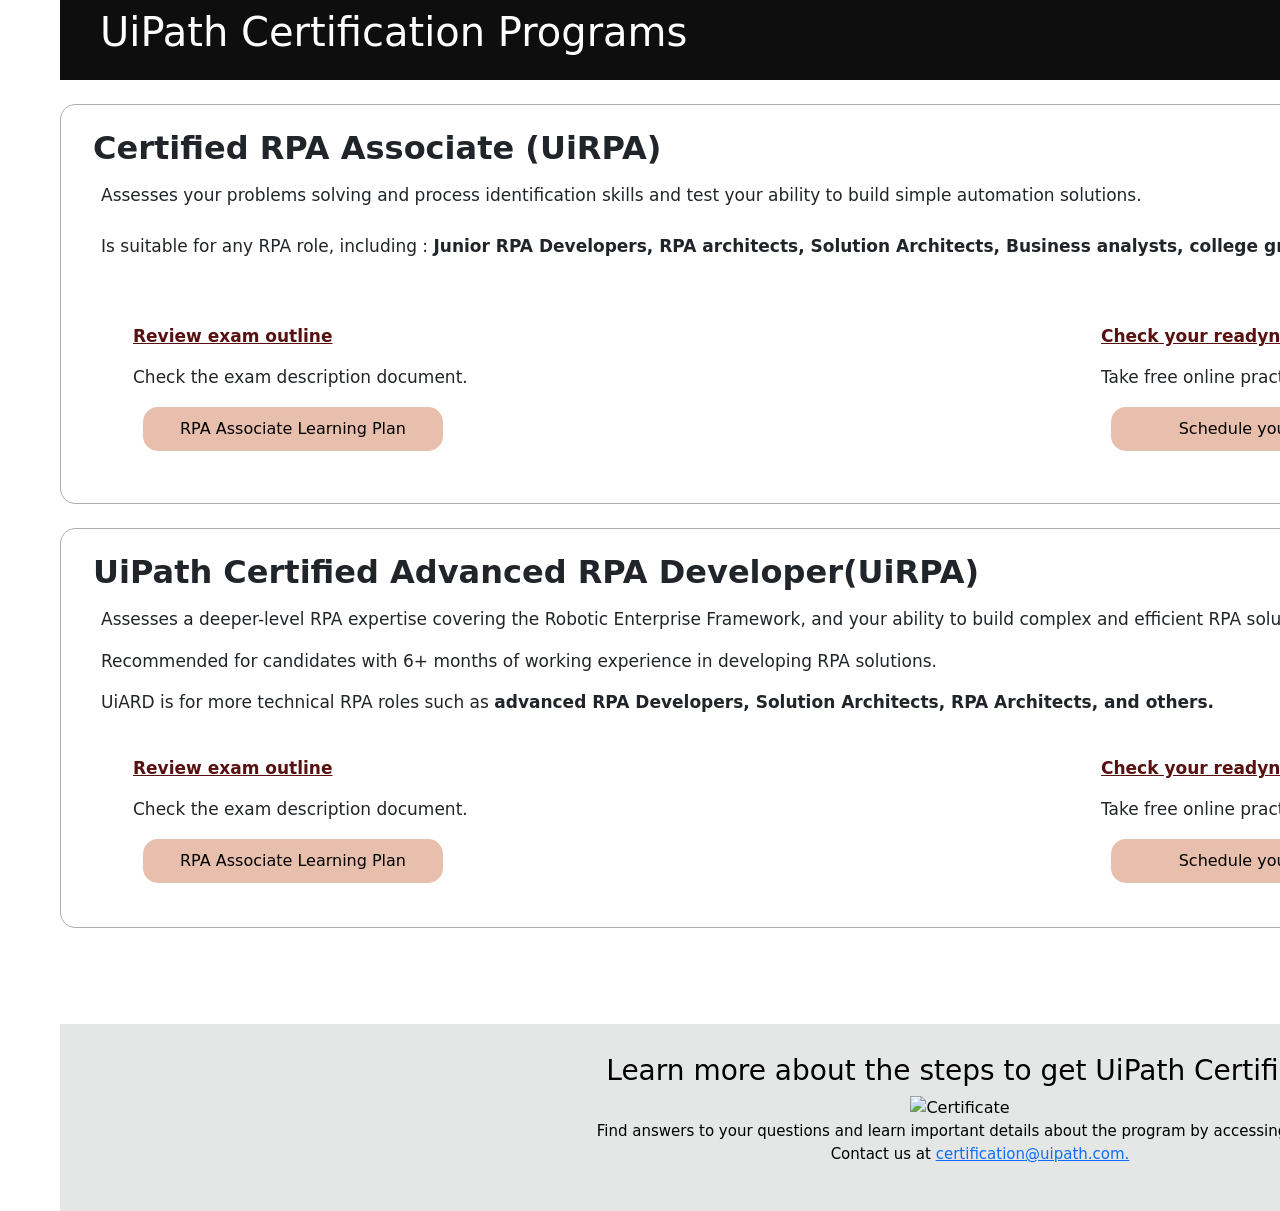
==== index.html @ 58a6d0c1 "Renamed .html page to index.html" ====
<!DOCTYPE html>
<html>
    <head>
        <title>Certification</title>

        <link href="https://cdn.jsdelivr.net/npm/bootstrap@5.1.3/dist/css/bootstrap.min.css" rel="stylesheet" integrity="sha384-1BmE4kWBq78iYhFldvKuhfTAU6auU8tT94WrHftjDbrCEXSU1oBoqyl2QvZ6jIW3" crossorigin="anonymous" />

        <link rel="stylesheet" href="CertPage.css" />
        <meta charset="utf-8" />
        <meta name="viewport" content="width=device-width, initial-scale=1" />
    </head>
    <body>
        <div class="header">
            <h1>
                <ul>
                    UiPath Certification Programs
                </ul>
            </h1>
        </div>
        <br />
        <div class="exam1">
            <br />
            <h2>
                <ul>
                    <b>Certified RPA Associate (UiRPA)</b>
                </ul>
            </h2>
            <p>
                Assesses your problems solving and process identification skills and test your ability to build simple automation solutions.
                <br />
                <br />
                Is suitable for any RPA role, including : <b>Junior RPA Developers, RPA architects, Solution Architects, Business analysts, college graduates and others.</b>
            </p>
            <br />
            <div class="plan1">
                <ul>
                    <br />
                    <p style="color: rgb(88, 17, 17);">
                        <b><u>Review exam outline</u></b>
                    </p>
                    <p>Check the exam description document.</p>
                    <div>
                        <a class="button b1" href="#p1">RPA Associate Learning Plan</a>
                    </div>
                </ul>
            </div>
            <div id="p1" class="overlay">
                <div class="popup">
                    <h2>Exam details</h2>
                    <a class="close" href="#">&times;</a>
                    <div class="content">
                        These are exam details!
                    </div>
                </div>
            </div>
            <div class="schedule1">
                <br />
                <p style="color: rgb(88, 17, 17);">
                    <b><u>Check your readyness</u></b>
                </p>
                <p>Take free online practice test</p>
                <div>
                    <a class="button b2" href="#p2">Schedule your Exam</a>
                </div>
                <div id="p2" class="overlay">
                    <div class="popup">
                        <h2>Exam Schedule</h2>
                        <a class="close" href="#">&times;</a>
                        <div class="content">
                            <p>&#9201; 12:30</p>
                            This is the exam Schedule!
                        </div>
                    </div>
                </div>
            </div>
        </div>
        <br />
        <div class="exam2">
            <div>
                <br />
                <h2>
                    <ul>
                        <b>UiPath Certified Advanced RPA Developer(UiRPA)</b>
                    </ul>
                </h2>
                <p>
                    Assesses a deeper-level RPA expertise covering the Robotic Enterprise Framework, and your ability to build complex and efficient RPA solutions independently.
                </p>
                <p>Recommended for candidates with 6+ months of working experience in developing RPA solutions.</p>
                <p>UiARD is for more technical RPA roles such as <b>advanced RPA Developers, Solution Architects, RPA Architects, and others.</b></p>
            </div>
            <div class="plan2">
                <ul>
                    <br />
                    <p style="color: rgb(88, 17, 17);">
                        <b><u>Review exam outline</u></b>
                    </p>
                    <p>Check the exam description document.</p>
                    <div>
                        <a class="button b3" href="#p3">RPA Associate Learning Plan</a>
                    </div>
                </ul>
            </div>
            <div id="p3" class="overlay">
                <div class="popup">
                    <h2>Exam details</h2>
                    <a class="close" href="#">&times;</a>
                    <div class="content">
                        These are exam details!
                    </div>
                </div>
            </div>
            <div class="schedule2">
                <br />
                <p style="color: rgb(88, 17, 17);">
                    <b><u>Check your readyness</u></b>
                </p>
                <p>Take free online practice test</p>
                <div>
                    <a class="button b4" href="#p4">Schedule your Exam</a>
                </div>
                <div id="p4" class="overlay">
                    <div class="popup">
                        <h2>Exam Schedule</h2>
                        <a class="close" href="#">&times;</a>
                        <div class="content">
                            <p>&#9201; 4:30</p>
                            This is the exam Schedule!
                        </div>
                    </div>
                </div>
            </div>
        </div>
        <br />
        <br />
        <br />
        <br />
        <div class="footer">
            <h3>Learn more about the steps to get UiPath Certified</h3>
            <img src="https://www.allbusinesstemplates.com/thumbs/1c078d72-3e3a-45fc-b794-f3cdd2f6984b_1.png" alt="Certificate" />
            <br />
            <p style="font-size: 15px;">
                Find answers to your questions and learn important details about the program by accessing our FAQs.
                <br />
                Contact us at <a href="certification@uipath.com.">certification@uipath.com.</a>
            </p>
        </div>
    </body>
</html>
---- CertPage.css ----
html {
	font-family:Arial, Helvetica, sans-serif;
	width: 1800px;
	margin-left: 60px;
}

.header {
	background-color:rgba(0, 0, 0, 0.945);
	color: #ffffff;
	padding: 8px;
}
p{
	margin-left: 40px;
	font-size: 17px;
}
div.exam1 {	
  justify-content: center;
  align-items: center;
  height: 400px;
  border-radius: 15px;
  border: 1px solid rgb(175, 174, 175);
}
div.exam2 {	
	justify-content: center;
	align-items: center;
	height: 400px;
	border-radius: 15px;
	border: 1px solid rgb(175, 174, 175);
  }
div.plan1 {
	position: absolute;
	left: auto; 
	             
}
div.schedule1 {
	position: relative;
	left: 1000px; 
	width: 800px;             
}
div.plan2 {
	position: absolute;
	left: auto;  
	            
}
div.schedule2 {
	position: relative;
	left: 1000px;              
	width: 800px;
}
.button {
	font-size: 1em;
	padding: 10px;
	margin-left: 50px;
	color: #000000;
	text-align: center;
	display:inline-block;
	border-radius: 15px;
	width: 300px;
	text-decoration: none;
	background: #E8BEAC;
	cursor: pointer;
	transition: all 0.3s ease-out;
  }

  
.b1:hover {
	background-color: #c8bec9;
}
.b2:hover {
	background-color: #c8bec9;
}
.b3:hover {
	background-color: #c8bec9;
}
.b4:hover {
	background-color: #c8bec9;
}
.footer {
	text-align: center;
	background-color: rgba(204, 206, 206, 0.5);
	color: #000000;
	padding: 30px;
}
img {
	width: 300px;
	height: 300px;
	text-align: center;
}
.overlay {
	position: fixed;
	top: 0;
	bottom: 0;
	left: 0;
	right: 0;
	background: rgba(0, 0, 0, 0.7);
	transition: opacity 500ms;
	visibility: hidden;
	opacity: 0;
  }
  .overlay:target {
	visibility: visible;
	opacity: 1;
  }
  
  .popup {
	margin: 70px auto;
	padding: 20px;
	background: #fff;
	border-radius: 5px;
	width: 30%;
	position: relative;
	transition: all 5s ease-in-out;
  }
  
  .popup h2 {
	margin-top: 0;
	color: #333;
	font-family: Tahoma, Arial, sans-serif;
  }
  .popup .close {
	position: absolute;
	top: 20px;
	right: 30px;
	transition: all 200ms;
	font-size: 30px;
	font-weight: bold;
	text-decoration: none;
	color: #333;
  }
  .popup .close:hover {
	color: rgb(88, 17, 17);
  }
  .popup .content {
	max-height: 30%;
	overflow: auto;
  }
  
  @media screen and (max-width: 700px){
	.box{
	  width: 70%;
	}
	.popup{
	  width: 70%;
	}
  }
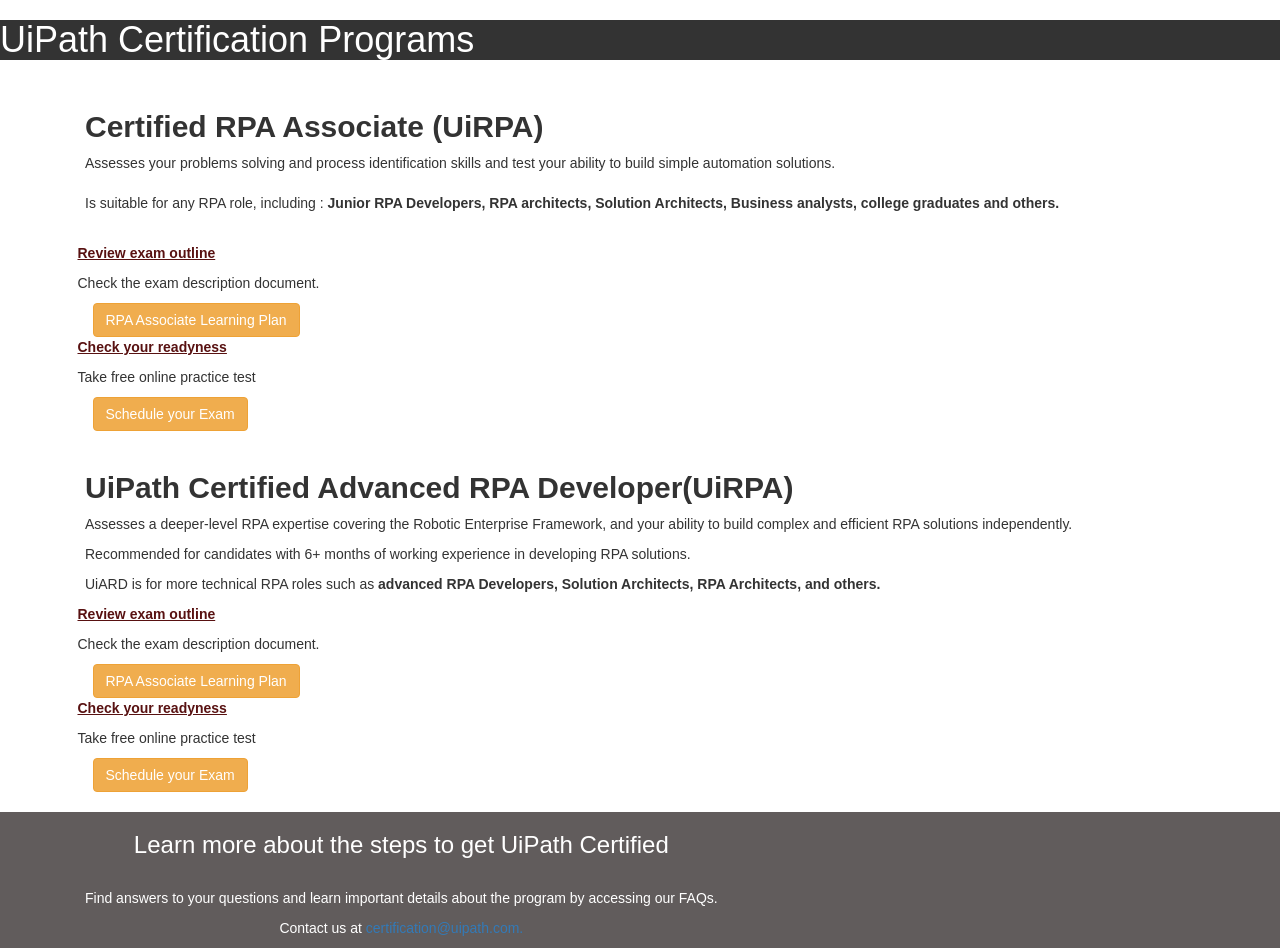
==== commit a8f5bab0: "Done with bootstrap -Responsiveness acheived -Need to update button style and allignment" ====
--- a/index.html
+++ b/index.html
@@ -2,148 +2,197 @@
 <html>
     <head>
         <title>Certification</title>
-
-        <link href="https://cdn.jsdelivr.net/npm/bootstrap@5.1.3/dist/css/bootstrap.min.css" rel="stylesheet" integrity="sha384-1BmE4kWBq78iYhFldvKuhfTAU6auU8tT94WrHftjDbrCEXSU1oBoqyl2QvZ6jIW3" crossorigin="anonymous" />
-
         <link rel="stylesheet" href="CertPage.css" />
         <meta charset="utf-8" />
         <meta name="viewport" content="width=device-width, initial-scale=1" />
+        <link href="https://cdn.jsdelivr.net/npm/bootstrap@5.1.3/dist/css/bootstrap.min.css" rel="stylesheet" integrity="sha384-1BmE4kWBq78iYhFldvKuhfTAU6auU8tT94WrHftjDbrCEXSU1oBoqyl2QvZ6jIW3" crossorigin="anonymous" />
+        <link rel=”stylesheet” href=”css/bootstrap.css”>
+        <link rel=”stylesheet” href=”css/bootstrap-responsive.css”>
+        <link rel="stylesheet" href="https://maxcdn.bootstrapcdn.com/bootstrap/3.4.1/css/bootstrap.min.css">
+        <script src="https://ajax.googleapis.com/ajax/libs/jquery/3.5.1/jquery.min.js"></script>
+        <script src="https://maxcdn.bootstrapcdn.com/bootstrap/3.4.1/js/bootstrap.min.js"></script>        
     </head>
+
     <body>
-        <div class="header">
-            <h1>
-                <ul>
-                    UiPath Certification Programs
-                </ul>
-            </h1>
-        </div>
-        <br />
-        <div class="exam1">
-            <br />
-            <h2>
-                <ul>
+        <section >
+            <div class="mask text-white" style="background-color: rgba(0, 0, 0, 0.8)">
+            	<h1 class="mb-5" >UiPath Certification Programs</h1>
+            </div>
+        </section>
+        <section class="exam1">
+            <div class = "container">
+                
+                <h2>                    
                     <b>Certified RPA Associate (UiRPA)</b>
-                </ul>
-            </h2>
-            <p>
-                Assesses your problems solving and process identification skills and test your ability to build simple automation solutions.
+                </h2>
+                <p>
+                    Assesses your problems solving and process identification skills and test your ability to build simple automation solutions.
+                    <br />
+                    <br />
+                    Is suitable for any RPA role, including : <b>Junior RPA Developers, RPA architects, Solution Architects, Business analysts, college graduates and others.</b>
+                </p>
                 <br />
-                <br />
-                Is suitable for any RPA role, including : <b>Junior RPA Developers, RPA architects, Solution Architects, Business analysts, college graduates and others.</b>
-            </p>
-            <br />
-            <div class="plan1">
-                <ul>
-                    <br />
+            </div>
+
+            <div class="container">
+                <div class="row">
+                    <div class="col-md">                                                    
+                        <p style="color: rgb(88, 17, 17);">
+                            <b><u>Review exam outline</u></b>
+                        </p>
+                        <p>Check the exam description document.</p>
+                        <div class="container">
+                            <button type="button" class="btn btn-warning" data-toggle="modal" data-target="#myModal1">RPA Associate Learning Plan</button>
+                        </div>
+                        <div class="modal fade" id="myModal1" role="dialog">
+                            <div class="modal-dialog" role="document">
+                              <!-- Modal content-->
+                              <div class="modal-content">
+                                <div class="modal-header">                                  
+                                  <h4 class="modal-title">Exam details</h4>
+                                  <button type="button" class="close" data-dismiss="modal" aria-label="Close">
+                                    <span aria-hidden="true">&times;</span>
+                                  </button>
+                                </div>
+                                <div class="modal-body">
+                                  <p>These are exam details!</p>
+                                </div>
+                                <div class="modal-footer">
+                                  <button type="button" class="btn btn-default" data-dismiss="modal">Close</button>
+                                </div>
+                              </div>                            
+                            </div>
+                          </div>                          
+                    </div>
+                
+                    
+                <div class="col-md">
+                    
                     <p style="color: rgb(88, 17, 17);">
-                        <b><u>Review exam outline</u></b>
+                        <b><u>Check your readyness</u></b>
                     </p>
-                    <p>Check the exam description document.</p>
-                    <div>
-                        <a class="button b1" href="#p1">RPA Associate Learning Plan</a>
+                    <p>Take free online practice test</p>
+                    <div class="container">
+                        <button type="button" class="btn btn-warning" data-toggle="modal" data-target="#myModal2">Schedule your Exam</button>
                     </div>
-                </ul>
-            </div>
-            <div id="p1" class="overlay">
-                <div class="popup">
-                    <h2>Exam details</h2>
-                    <a class="close" href="#">&times;</a>
-                    <div class="content">
-                        These are exam details!
-                    </div>
-                </div>
-            </div>
-            <div class="schedule1">
-                <br />
-                <p style="color: rgb(88, 17, 17);">
-                    <b><u>Check your readyness</u></b>
-                </p>
-                <p>Take free online practice test</p>
-                <div>
-                    <a class="button b2" href="#p2">Schedule your Exam</a>
-                </div>
-                <div id="p2" class="overlay">
-                    <div class="popup">
-                        <h2>Exam Schedule</h2>
-                        <a class="close" href="#">&times;</a>
-                        <div class="content">
-                            <p>&#9201; 12:30</p>
-                            This is the exam Schedule!
+                    <div class="modal fade" id="myModal2" role="dialog">
+                        <div class="modal-dialog" role="document">
+                          <!-- Modal content-->
+                          <div class="modal-content">
+                            <div class="modal-header">                                  
+                              <h4 class="modal-title">Exam Schedule</h4>
+                              <button type="button" class="close" data-dismiss="modal" aria-label="Close">
+                                <span aria-hidden="true">&times;</span>
+                              </button>
+                            </div>
+                            <div class="modal-body">
+                                <p>&#9201; 12:30</p>
+                              <p>These are exam timings!</p>
+                            </div>
+                            <div class="modal-footer">
+                              <button type="button" class="btn btn-default" data-dismiss="modal">Close</button>
+                            </div>
+                          </div>                            
                         </div>
+                      </div>                   
                     </div>
                 </div>
             </div>
         </div>
-        <br />
-        <div class="exam2">
-            <div>
-                <br />
-                <h2>
-                    <ul>
-                        <b>UiPath Certified Advanced RPA Developer(UiRPA)</b>
-                    </ul>
-                </h2>
-                <p>
-                    Assesses a deeper-level RPA expertise covering the Robotic Enterprise Framework, and your ability to build complex and efficient RPA solutions independently.
-                </p>
-                <p>Recommended for candidates with 6+ months of working experience in developing RPA solutions.</p>
-                <p>UiARD is for more technical RPA roles such as <b>advanced RPA Developers, Solution Architects, RPA Architects, and others.</b></p>
+        </section>
+        <section class="exam2">
+            <div class="container">
+                
+                    <br />
+                    <h2>
+                        
+                            <b>UiPath Certified Advanced RPA Developer(UiRPA)</b>
+                        
+                    </h2>
+                    <p>
+                        Assesses a deeper-level RPA expertise covering the Robotic Enterprise Framework, and your ability to build complex and efficient RPA solutions independently.
+                    </p>
+                    <p>Recommended for candidates with 6+ months of working experience in developing RPA solutions.</p>
+                    <p>UiARD is for more technical RPA roles such as <b>advanced RPA Developers, Solution Architects, RPA Architects, and others.</b></p>
             </div>
-            <div class="plan2">
-                <ul>
-                    <br />
-                    <p style="color: rgb(88, 17, 17);">
-                        <b><u>Review exam outline</u></b>
-                    </p>
-                    <p>Check the exam description document.</p>
-                    <div>
-                        <a class="button b3" href="#p3">RPA Associate Learning Plan</a>
-                    </div>
-                </ul>
-            </div>
-            <div id="p3" class="overlay">
-                <div class="popup">
-                    <h2>Exam details</h2>
-                    <a class="close" href="#">&times;</a>
-                    <div class="content">
-                        These are exam details!
-                    </div>
-                </div>
-            </div>
-            <div class="schedule2">
-                <br />
-                <p style="color: rgb(88, 17, 17);">
-                    <b><u>Check your readyness</u></b>
-                </p>
-                <p>Take free online practice test</p>
-                <div>
-                    <a class="button b4" href="#p4">Schedule your Exam</a>
-                </div>
-                <div id="p4" class="overlay">
-                    <div class="popup">
-                        <h2>Exam Schedule</h2>
-                        <a class="close" href="#">&times;</a>
-                        <div class="content">
-                            <p>&#9201; 4:30</p>
-                            This is the exam Schedule!
+                <div class="container">
+                    <div class="row">
+                        <div class="col-md">                                                        
+                                <p style="color: rgb(88, 17, 17);">
+                                    <b><u>Review exam outline</u></b>
+                                </p>
+                                <p>Check the exam description document.</p>
+                                <div class="container">
+                                    <button type="button" class="btn btn-warning" data-toggle="modal" data-target="#myModal3">RPA Associate Learning Plan</button>
+                                </div>
+                                <div class="modal fade" id="myModal3" role="dialog">
+                                    <div class="modal-dialog" role="document">
+                                      <!-- Modal content-->
+                                      <div class="modal-content">
+                                        <div class="modal-header">                                  
+                                          <h4 class="modal-title">Exam details</h4>
+                                          <button type="button" class="close" data-dismiss="modal" aria-label="Close">
+                                            <span aria-hidden="true">&times;</span>
+                                          </button>
+                                        </div>
+                                        <div class="modal-body">
+                                          <p>These are exam details!</p>
+                                        </div>
+                                        <div class="modal-footer">
+                                          <button type="button" class="btn btn-default" data-dismiss="modal">Close</button>
+                                        </div>
+                                      </div>                            
+                                    </div>
+                                  </div>
+                        </div>
+                        <div class="col-md">
+                            
+                            <p style="color: rgb(88, 17, 17);">
+                                <b><u>Check your readyness</u></b>
+                            </p>
+                            <p>Take free online practice test</p>
+                            <div class="container">
+                                <button type="button" class="btn btn-warning" data-toggle="modal" data-target="#myModal4">Schedule your Exam</button>
+                            </div>
+                            <div class="modal fade" id="myModal4" role="dialog">
+                                <div class="modal-dialog" role="document">
+                                  <!-- Modal content-->
+                                  <div class="modal-content">
+                                    <div class="modal-header">                                  
+                                      <h4 class="modal-title">Exam Schedule</h4>
+                                      <button type="button" class="close" data-dismiss="modal" aria-label="Close">
+                                        <span aria-hidden="true">&times;</span>
+                                      </button>
+                                    </div>
+                                    <div class="modal-body">
+                                        <p>&#9201; 4:30</p>
+                                      <p>These are exam timings!</p>
+                                    </div>
+                                    <div class="modal-footer">
+                                      <button type="button" class="btn btn-default" data-dismiss="modal">Close</button>
+                                    </div>
+                                  </div>                            
+                                </div>
+                              </div>                   
+                            </div>
                         </div>
                     </div>
                 </div>
+        </section>
+
+        <br />
+        <div class="mask text-white" style="background-color: rgb(97, 92, 92)">
+            <div class="container d-flex align-items-center text-center h-100">
+              <div>
+                <h3 class="mb-5">Learn more about the steps to get UiPath Certified</h3>
+                <p>
+                    Find answers to your questions and learn important details about the program by accessing our FAQs.
+                </p>
+                <p>Contact us at <a href="certification@uipath.com.">certification@uipath.com.</a></p>
+              </div>
             </div>
-        </div>
-        <br />
-        <br />
-        <br />
-        <br />
-        <div class="footer">
-            <h3>Learn more about the steps to get UiPath Certified</h3>
-            <img src="https://www.allbusinesstemplates.com/thumbs/1c078d72-3e3a-45fc-b794-f3cdd2f6984b_1.png" alt="Certificate" />
-            <br />
-            <p style="font-size: 15px;">
-                Find answers to your questions and learn important details about the program by accessing our FAQs.
-                <br />
-                Contact us at <a href="certification@uipath.com.">certification@uipath.com.</a>
-            </p>
-        </div>
+          </div>
+
+        
     </body>
 </html>
--- a/CertPage.css
+++ b/CertPage.css
@@ -1,145 +1,3 @@
 html {
 	font-family:Arial, Helvetica, sans-serif;
-	width: 1800px;
-	margin-left: 60px;
-}
-
-.header {
-	background-color:rgba(0, 0, 0, 0.945);
-	color: #ffffff;
-	padding: 8px;
-}
-p{
-	margin-left: 40px;
-	font-size: 17px;
-}
-div.exam1 {	
-  justify-content: center;
-  align-items: center;
-  height: 400px;
-  border-radius: 15px;
-  border: 1px solid rgb(175, 174, 175);
-}
-div.exam2 {	
-	justify-content: center;
-	align-items: center;
-	height: 400px;
-	border-radius: 15px;
-	border: 1px solid rgb(175, 174, 175);
-  }
-div.plan1 {
-	position: absolute;
-	left: auto; 
-	             
-}
-div.schedule1 {
-	position: relative;
-	left: 1000px; 
-	width: 800px;             
-}
-div.plan2 {
-	position: absolute;
-	left: auto;  
-	            
-}
-div.schedule2 {
-	position: relative;
-	left: 1000px;              
-	width: 800px;
-}
-.button {
-	font-size: 1em;
-	padding: 10px;
-	margin-left: 50px;
-	color: #000000;
-	text-align: center;
-	display:inline-block;
-	border-radius: 15px;
-	width: 300px;
-	text-decoration: none;
-	background: #E8BEAC;
-	cursor: pointer;
-	transition: all 0.3s ease-out;
-  }
-
-  
-.b1:hover {
-	background-color: #c8bec9;
-}
-.b2:hover {
-	background-color: #c8bec9;
-}
-.b3:hover {
-	background-color: #c8bec9;
-}
-.b4:hover {
-	background-color: #c8bec9;
-}
-.footer {
-	text-align: center;
-	background-color: rgba(204, 206, 206, 0.5);
-	color: #000000;
-	padding: 30px;
-}
-img {
-	width: 300px;
-	height: 300px;
-	text-align: center;
-}
-.overlay {
-	position: fixed;
-	top: 0;
-	bottom: 0;
-	left: 0;
-	right: 0;
-	background: rgba(0, 0, 0, 0.7);
-	transition: opacity 500ms;
-	visibility: hidden;
-	opacity: 0;
-  }
-  .overlay:target {
-	visibility: visible;
-	opacity: 1;
-  }
-  
-  .popup {
-	margin: 70px auto;
-	padding: 20px;
-	background: #fff;
-	border-radius: 5px;
-	width: 30%;
-	position: relative;
-	transition: all 5s ease-in-out;
-  }
-  
-  .popup h2 {
-	margin-top: 0;
-	color: #333;
-	font-family: Tahoma, Arial, sans-serif;
-  }
-  .popup .close {
-	position: absolute;
-	top: 20px;
-	right: 30px;
-	transition: all 200ms;
-	font-size: 30px;
-	font-weight: bold;
-	text-decoration: none;
-	color: #333;
-  }
-  .popup .close:hover {
-	color: rgb(88, 17, 17);
-  }
-  .popup .content {
-	max-height: 30%;
-	overflow: auto;
-  }
-  
-  @media screen and (max-width: 700px){
-	.box{
-	  width: 70%;
-	}
-	.popup{
-	  width: 70%;
-	}
-  }+	}
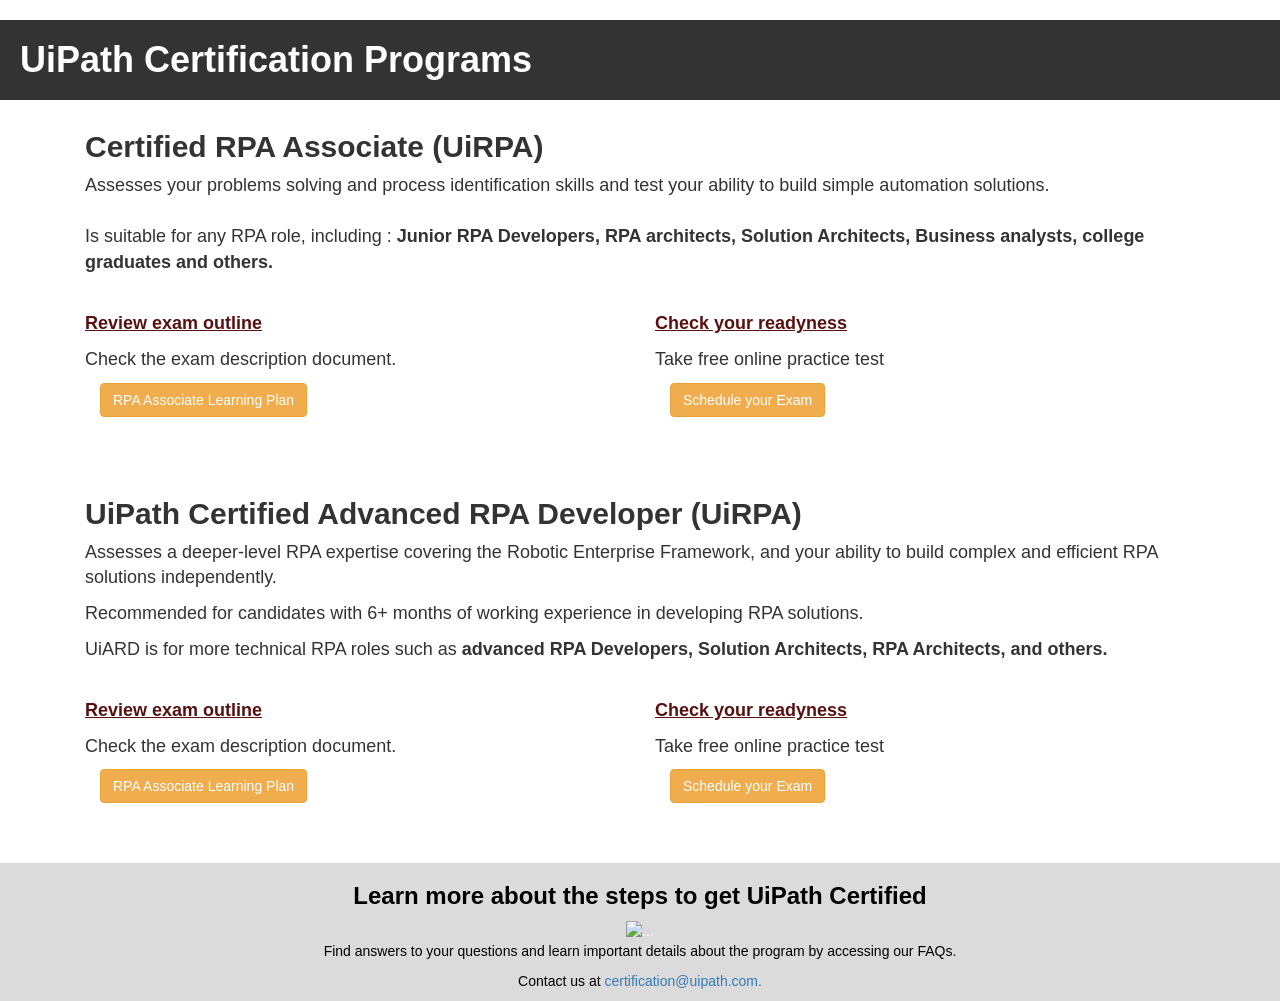
==== commit 99a4863c: "Updated index.html -Updated popups -Given data in popup just for the time being" ====
--- a/index.html
+++ b/index.html
@@ -16,33 +16,32 @@
     <body>
         <section >
             <div class="mask text-white" style="background-color: rgba(0, 0, 0, 0.8)">
-            	<h1 class="mb-5" >UiPath Certification Programs</h1>
+            	<h1 class="mb" style="padding: 2rem;" ><b>UiPath Certification Programs</b></h1>
             </div>
         </section>
         <section class="exam1">
-            <div class = "container">
-                
-                <h2>                    
+            <div class = "container">                
+                <h2 >                    
                     <b>Certified RPA Associate (UiRPA)</b>
                 </h2>
-                <p>
+                <p style="font-size: 18px;">
                     Assesses your problems solving and process identification skills and test your ability to build simple automation solutions.
                     <br />
                     <br />
                     Is suitable for any RPA role, including : <b>Junior RPA Developers, RPA architects, Solution Architects, Business analysts, college graduates and others.</b>
-                </p>
-                <br />
+                </p>                
             </div>
 
             <div class="container">
                 <div class="row">
-                    <div class="col-md">                                                    
+                    <div class="col-md-6" style="font-size: 18px;">   
+                        <br />                                                 
                         <p style="color: rgb(88, 17, 17);">
                             <b><u>Review exam outline</u></b>
                         </p>
                         <p>Check the exam description document.</p>
                         <div class="container">
-                            <button type="button" class="btn btn-warning" data-toggle="modal" data-target="#myModal1">RPA Associate Learning Plan</button>
+                            <button type="button" class="responsive-content btn btn-warning" data-toggle="modal" data-target="#myModal1">RPA Associate Learning Plan</button>
                         </div>
                         <div class="modal fade" id="myModal1" role="dialog">
                             <div class="modal-dialog" role="document">
@@ -62,78 +61,78 @@
                                 </div>
                               </div>                            
                             </div>
-                          </div>                          
+                        </div>                          
+                    </div>                    
+                                    
+                    <div class="col-md-6" style="font-size: 18px;">
+                        <br/>
+                        <p style="color: rgb(88, 17, 17);">
+                            <b><u>Check your readyness</u></b>
+                        </p>
+                        <p>Take free online practice test</p>
+                        <div class="container">
+                            <button type="button" class="responsive-content btn btn-warning" data-toggle="modal" data-target="#myModal2">Schedule your Exam</button>
+                        </div>
+                        <div class="modal fade" id="myModal2" role="dialog">
+                            <div class="modal-dialog" role="document">
+                                <!-- Modal content-->
+                                <div class="modal-content">
+                                    <div class="modal-header">                                  
+                                        <h4 class="modal-title">Exam Schedule</h4>
+                                        <button type="button" class="close" data-dismiss="modal" aria-label="Close">
+                                            <span aria-hidden="true">&times;</span>
+                                        </button>
+                                    </div>
+                                    <div class="modal-body">
+                                        <p>&#9201; 12:30</p>
+                                        <p>These are exam timings!</p>
+                                    </div>
+                                    <div class="modal-footer">
+                                        <button type="button" class="btn btn-default" data-dismiss="modal">Close</button>
+                                    </div>
+                                </div>                            
+                            </div>
+                        </div>                   
                     </div>
-                
-                    
-                <div class="col-md">
-                    
-                    <p style="color: rgb(88, 17, 17);">
-                        <b><u>Check your readyness</u></b>
-                    </p>
-                    <p>Take free online practice test</p>
-                    <div class="container">
-                        <button type="button" class="btn btn-warning" data-toggle="modal" data-target="#myModal2">Schedule your Exam</button>
-                    </div>
-                    <div class="modal fade" id="myModal2" role="dialog">
-                        <div class="modal-dialog" role="document">
-                          <!-- Modal content-->
-                          <div class="modal-content">
-                            <div class="modal-header">                                  
-                              <h4 class="modal-title">Exam Schedule</h4>
-                              <button type="button" class="close" data-dismiss="modal" aria-label="Close">
-                                <span aria-hidden="true">&times;</span>
-                              </button>
-                            </div>
-                            <div class="modal-body">
-                                <p>&#9201; 12:30</p>
-                              <p>These are exam timings!</p>
-                            </div>
-                            <div class="modal-footer">
-                              <button type="button" class="btn btn-default" data-dismiss="modal">Close</button>
-                            </div>
-                          </div>                            
-                        </div>
-                      </div>                   
-                    </div>
-                </div>
-            </div>
-        </div>
+                </div>
+            </div>
+            <br />
+            <br />
         </section>
         <section class="exam2">
-            <div class="container">
-                
-                    <br />
-                    <h2>
-                        
-                            <b>UiPath Certified Advanced RPA Developer(UiRPA)</b>
-                        
-                    </h2>
+            <div class="container">                
+                <br />
+                <h2>                        
+                    <b>UiPath Certified Advanced RPA Developer (UiRPA)</b>                        
+                </h2>
+                <div style="font-size: 18px;">
                     <p>
                         Assesses a deeper-level RPA expertise covering the Robotic Enterprise Framework, and your ability to build complex and efficient RPA solutions independently.
                     </p>
                     <p>Recommended for candidates with 6+ months of working experience in developing RPA solutions.</p>
                     <p>UiARD is for more technical RPA roles such as <b>advanced RPA Developers, Solution Architects, RPA Architects, and others.</b></p>
+                </div>
             </div>
                 <div class="container">
                     <div class="row">
-                        <div class="col-md">                                                        
-                                <p style="color: rgb(88, 17, 17);">
-                                    <b><u>Review exam outline</u></b>
-                                </p>
-                                <p>Check the exam description document.</p>
-                                <div class="container">
-                                    <button type="button" class="btn btn-warning" data-toggle="modal" data-target="#myModal3">RPA Associate Learning Plan</button>
-                                </div>
-                                <div class="modal fade" id="myModal3" role="dialog">
-                                    <div class="modal-dialog" role="document">
-                                      <!-- Modal content-->
-                                      <div class="modal-content">
+                        <div class="col-md-6" style="font-size: 18px;"> 
+                            <br />                                                       
+                            <p style="color: rgb(88, 17, 17);">
+                                <b><u>Review exam outline</u></b>
+                            </p>
+                            <p>Check the exam description document.</p>
+                            <div class="container">
+                                <button type="button" class="responsive-content btn btn-warning" data-toggle="modal" data-target="#myModal3">RPA Associate Learning Plan</button>
+                            </div>
+                            <div class="modal fade" id="myModal3" role="dialog">
+                                <div class="modal-dialog" role="document">
+                                  <!-- Modal content-->
+                                    <div class="modal-content">
                                         <div class="modal-header">                                  
-                                          <h4 class="modal-title">Exam details</h4>
-                                          <button type="button" class="close" data-dismiss="modal" aria-label="Close">
-                                            <span aria-hidden="true">&times;</span>
-                                          </button>
+                                            <h4 class="modal-title">Exam details</h4>
+                                            <button type="button" class="close" data-dismiss="modal" aria-label="Close">
+                                                <span aria-hidden="true">&times;</span>
+                                            </button>
                                         </div>
                                         <div class="modal-body">
                                           <p>These are exam details!</p>
@@ -141,18 +140,18 @@
                                         <div class="modal-footer">
                                           <button type="button" class="btn btn-default" data-dismiss="modal">Close</button>
                                         </div>
-                                      </div>                            
-                                    </div>
-                                  </div>
-                        </div>
-                        <div class="col-md">
-                            
+                                    </div>                            
+                                </div>
+                            </div>
+                        </div>
+                        <div class="col-md-6" style="font-size: 18px;">
+                            <br />
                             <p style="color: rgb(88, 17, 17);">
                                 <b><u>Check your readyness</u></b>
                             </p>
                             <p>Take free online practice test</p>
                             <div class="container">
-                                <button type="button" class="btn btn-warning" data-toggle="modal" data-target="#myModal4">Schedule your Exam</button>
+                                <button type="button" class="responsive-content btn btn-warning" data-toggle="modal" data-target="#myModal4">Schedule your Exam</button>
                             </div>
                             <div class="modal fade" id="myModal4" role="dialog">
                                 <div class="modal-dialog" role="document">
@@ -173,26 +172,29 @@
                                     </div>
                                   </div>                            
                                 </div>
-                              </div>                   
-                            </div>
+                            </div>                   
                         </div>
                     </div>
                 </div>
+                <br />                
         </section>
 
         <br />
-        <div class="mask text-white" style="background-color: rgb(97, 92, 92)">
-            <div class="container d-flex align-items-center text-center h-100">
-              <div>
-                <h3 class="mb-5">Learn more about the steps to get UiPath Certified</h3>
-                <p>
-                    Find answers to your questions and learn important details about the program by accessing our FAQs.
-                </p>
-                <p>Contact us at <a href="certification@uipath.com.">certification@uipath.com.</a></p>
-              </div>
-            </div>
-          </div>
-
-        
+        <section>
+            <br>
+            <div class="mask text-white" style="background-color: rgb(219, 219, 219)">
+                <div class="container align-items-center text-center h-100">                  
+                    <h3 class="mb" style="color: black;"><b>Learn more about the steps to get UiPath Certified</b></h3>
+                    <img src="https://www.allbusinesstemplates.com/thumbs/1c078d72-3e3a-45fc-b794-f3cdd2f6984b_1.png" class="img-fluid" alt="...">
+                    <div class="footer">
+                        <p>
+                            Find answers to your questions and learn important details about the program by accessing our FAQs.
+                        </p>
+                        <p>Contact us at <a href="certification@uipath.com.">certification@uipath.com.</a></p>                  
+                    </div>
+                </div>
+            </div>
+        </section>
+
     </body>
 </html>
--- a/CertPage.css
+++ b/CertPage.css
@@ -1,3 +1,7 @@
-html {
-	font-family:Arial, Helvetica, sans-serif;
-	}+div.footer {
+	color: black;
+}
+img {
+	width: 300px;
+	height: 300px;	
+}
